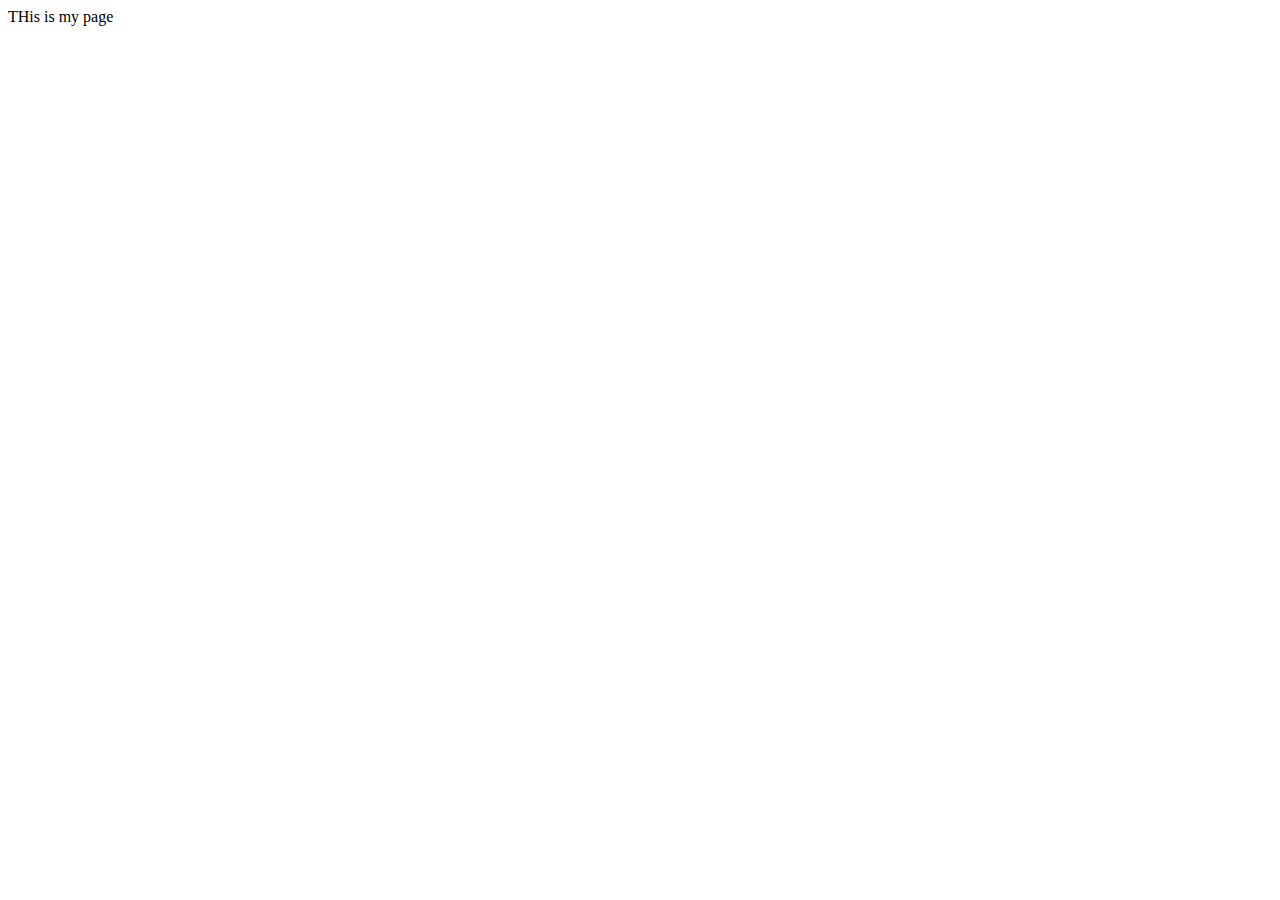
==== leshabakes/index.html @ 7896f3e4 "changes" ====
<!DOCTYPE html>
<html lang="en">
<head>
    <meta charset="UTF-8">
    <meta http-equiv="X-UA-Compatible" content="IE=edge">
    <meta name="viewport" content="width=device-width, initial-scale=1.0">
    <title>Document</title>
</head>
<body> THis is my page
    
</body>
</html>
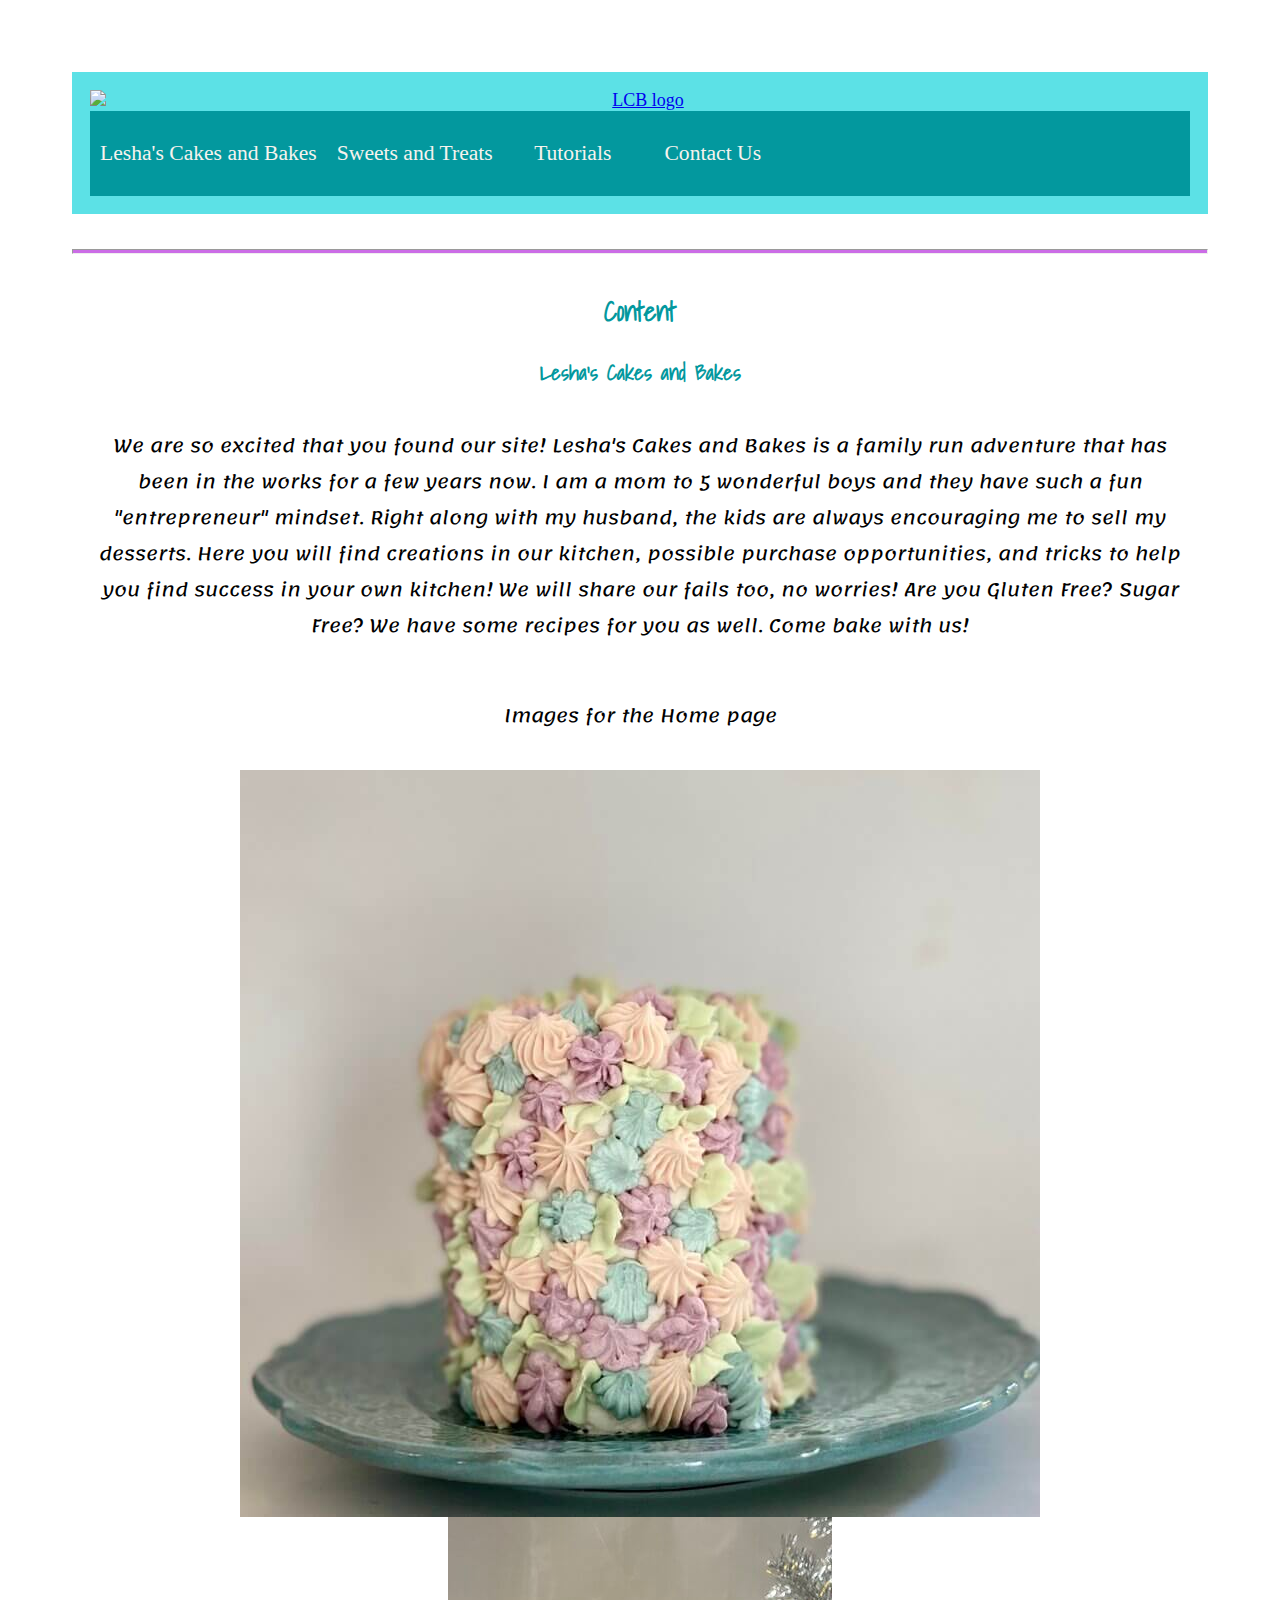
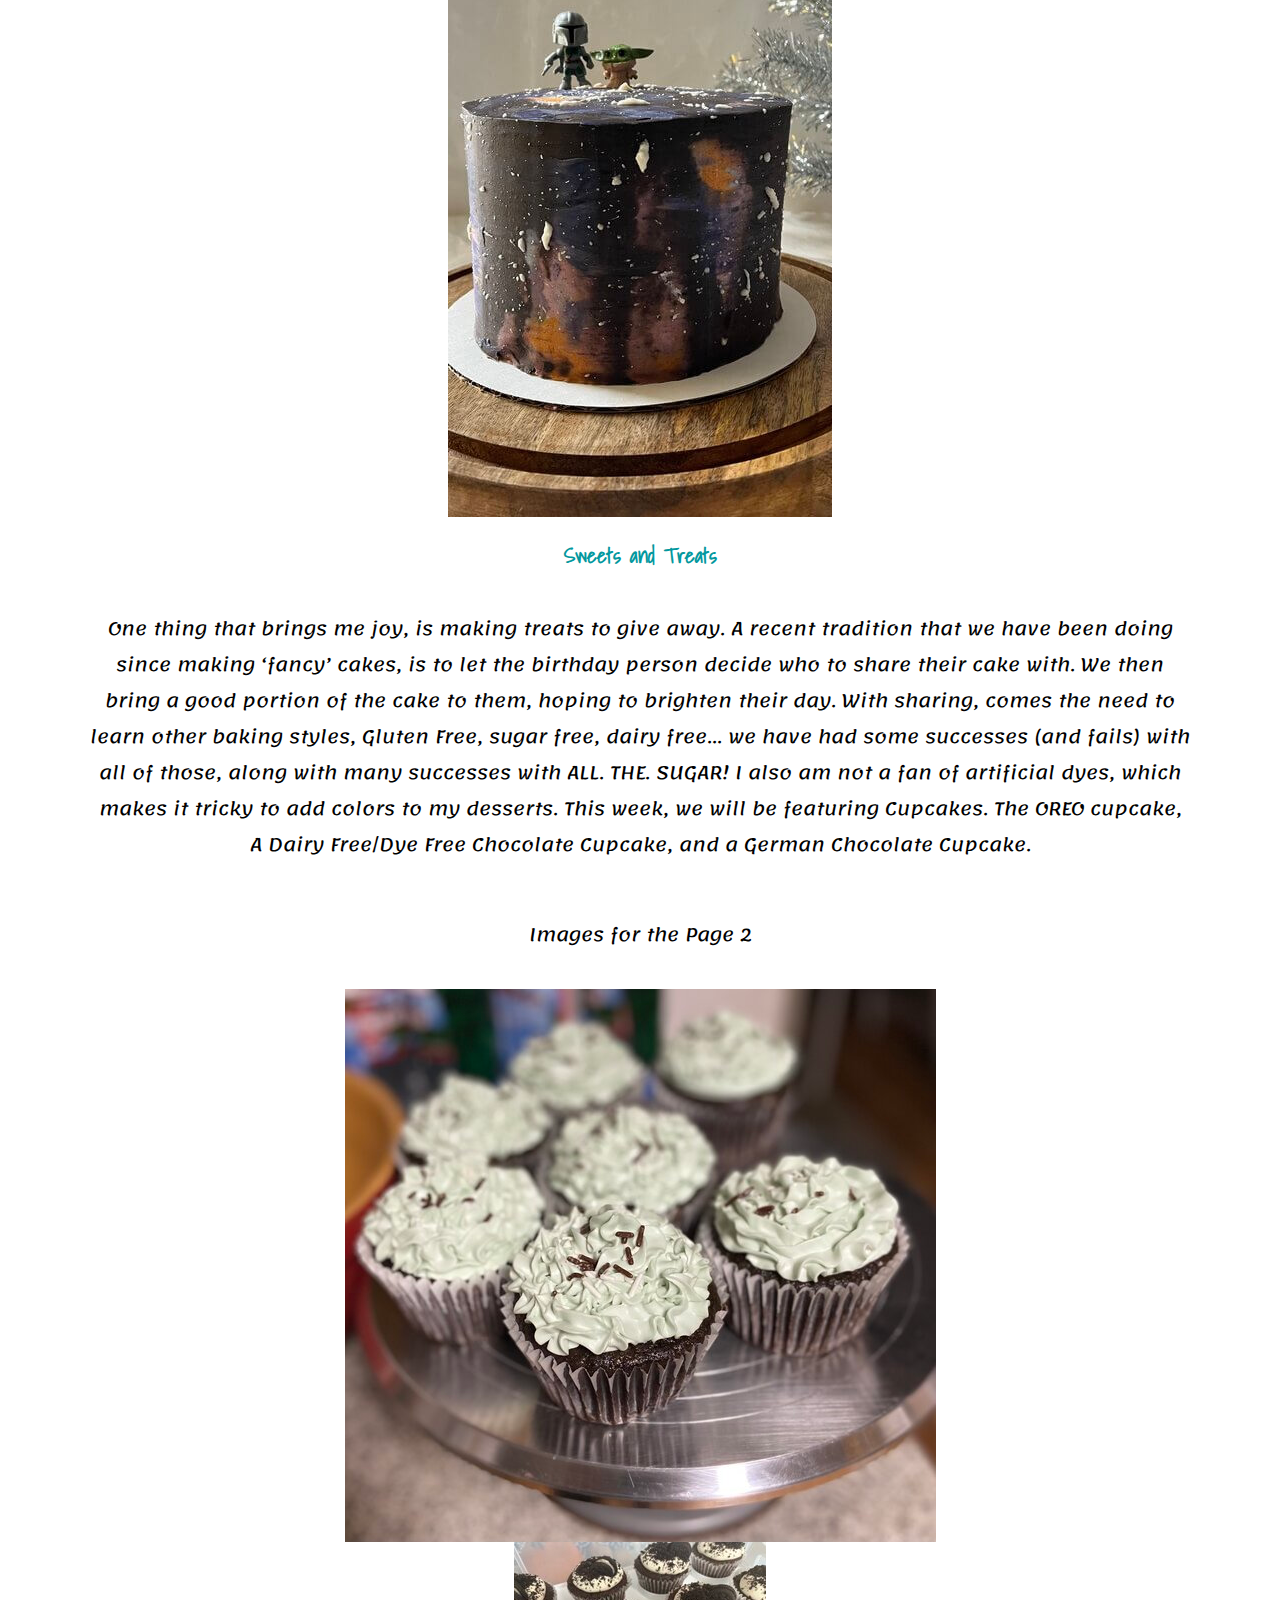
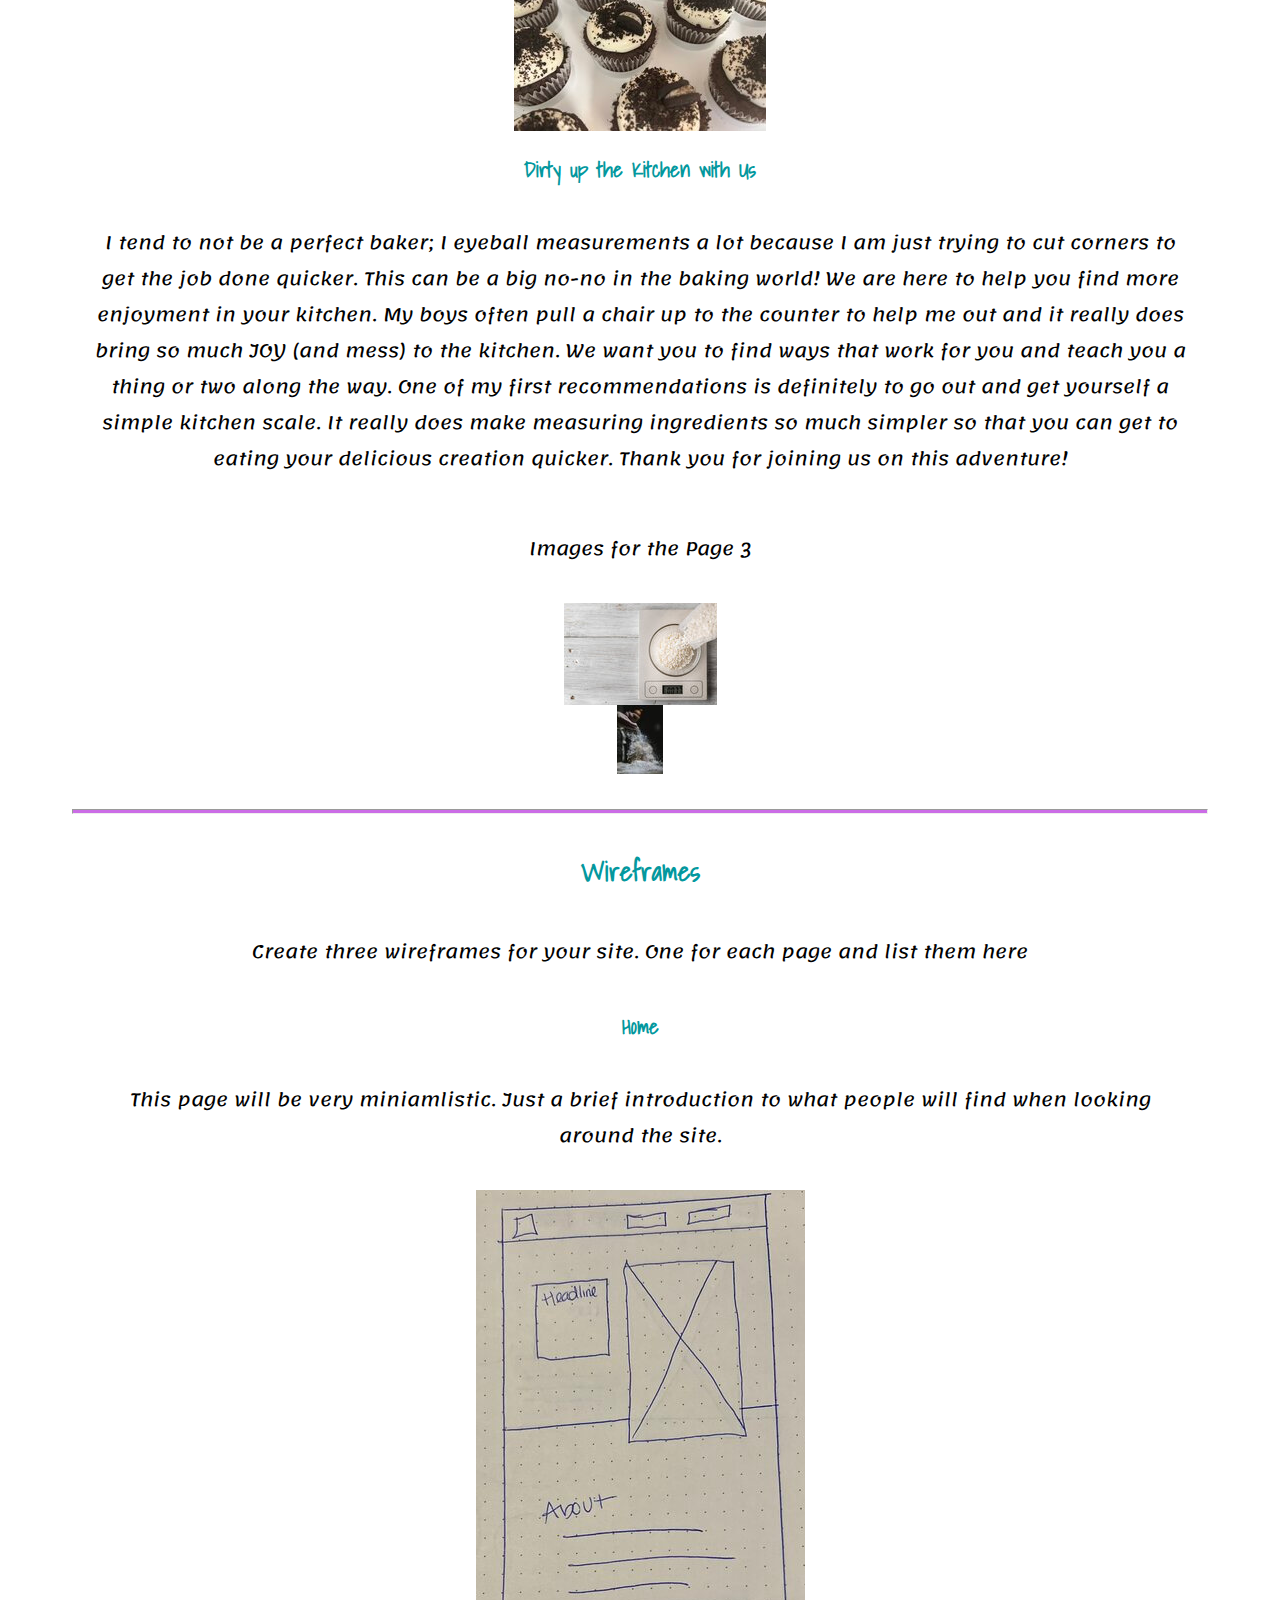
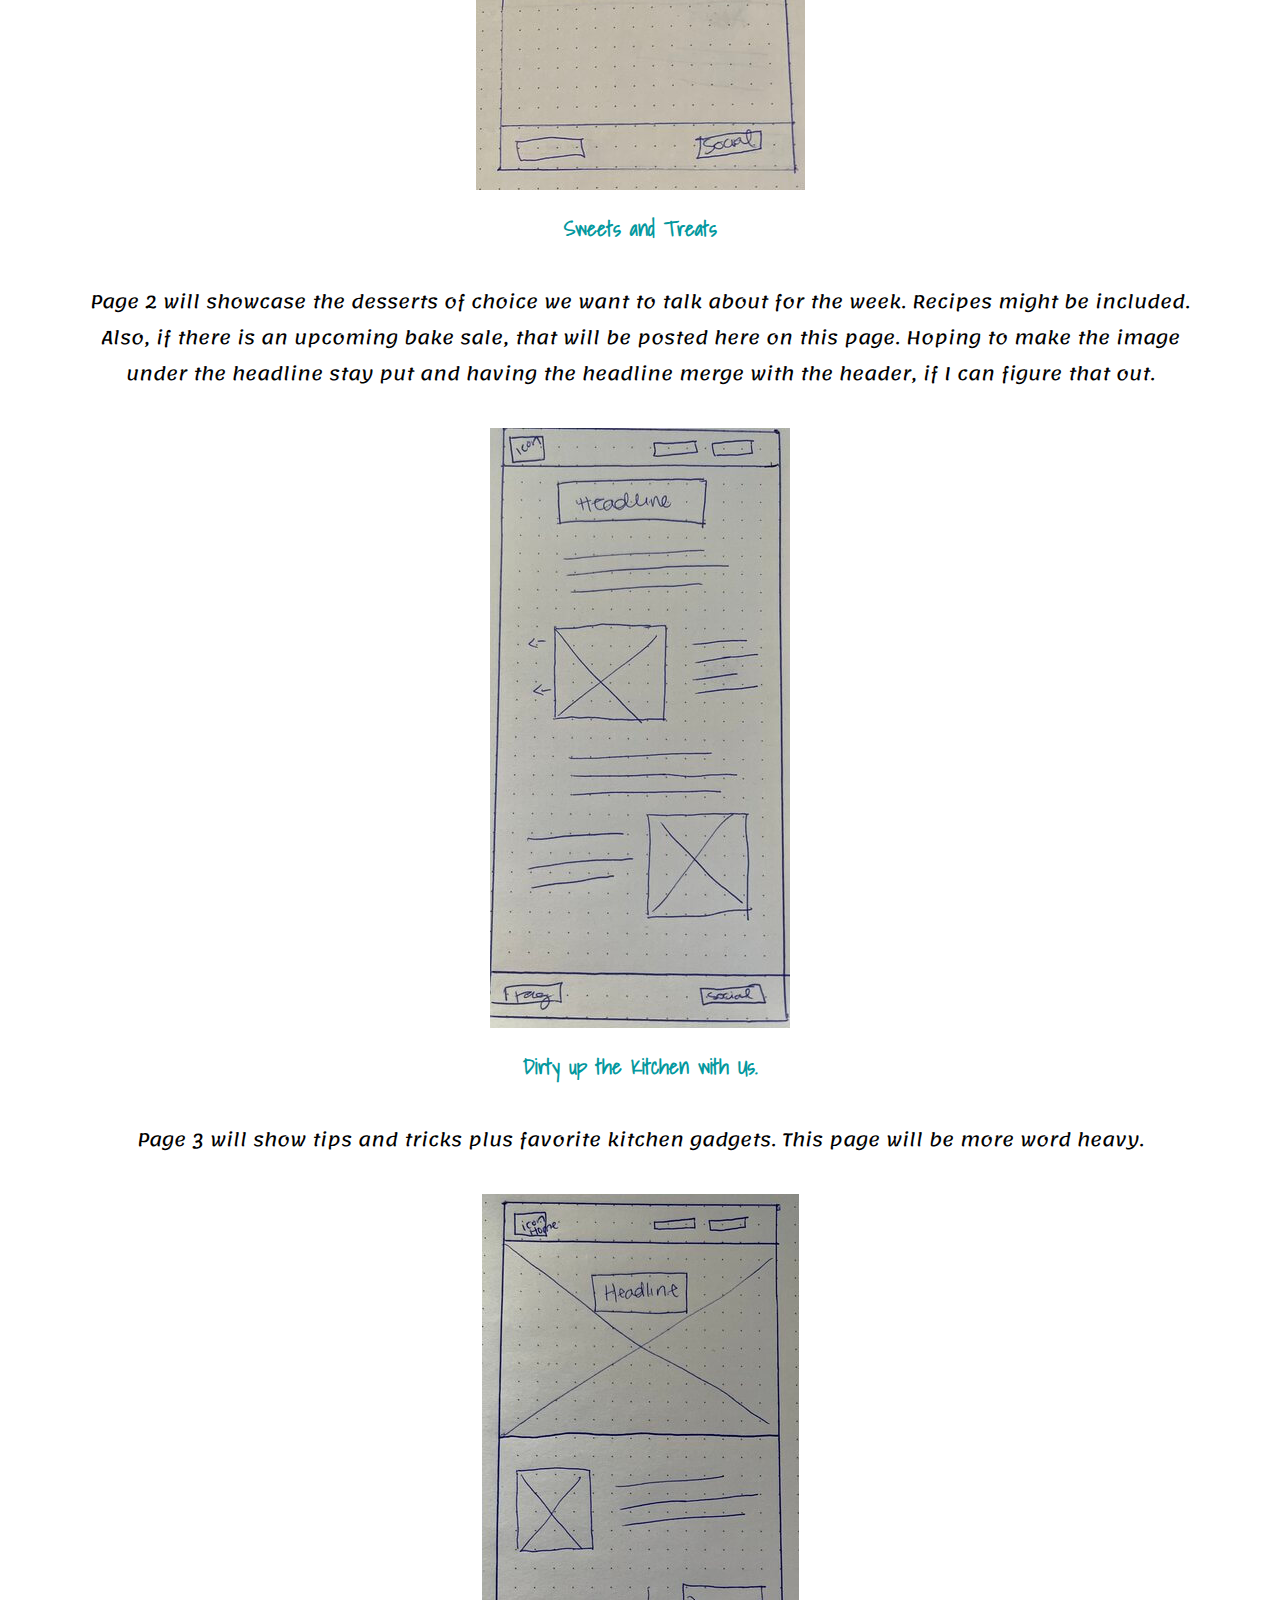
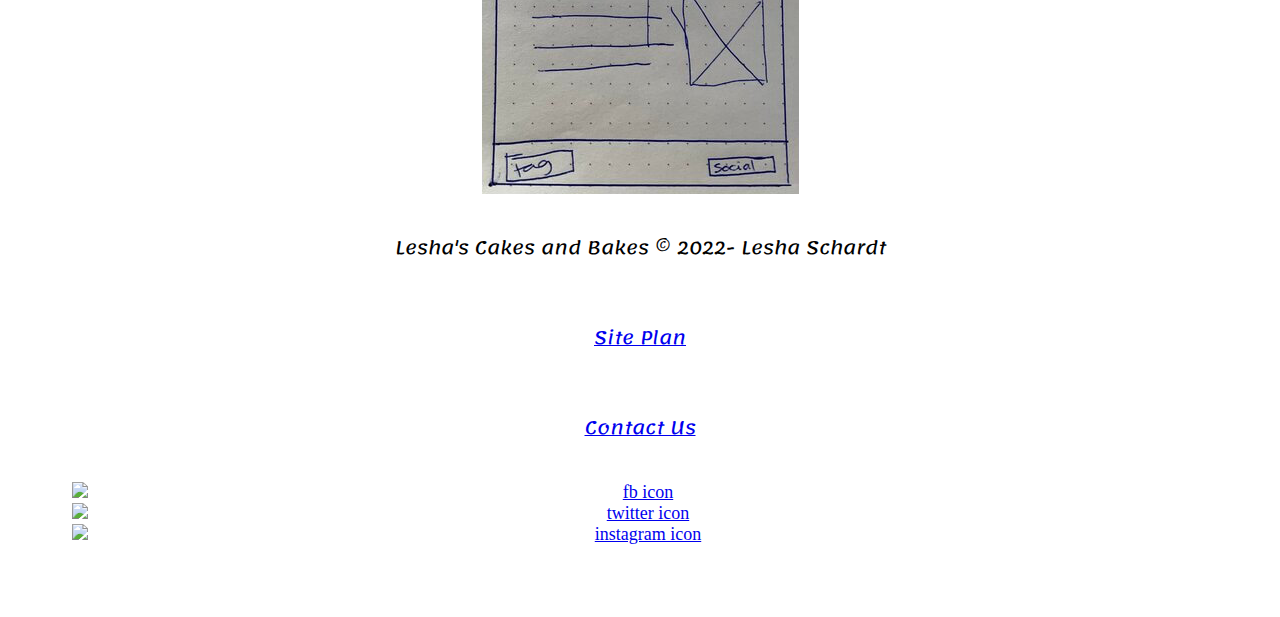
==== commit 577c644c: "main index page" ====
--- a/leshabakes/index.html
+++ b/leshabakes/index.html
@@ -1,12 +1,115 @@
 <!DOCTYPE html>
-<html lang="en">
+<html lang="en-us">
 <head>
     <meta charset="UTF-8">
+    <title>Lesha's Cakes and Bakes</title>
     <meta http-equiv="X-UA-Compatible" content="IE=edge">
     <meta name="viewport" content="width=device-width, initial-scale=1.0">
-    <title>Document</title>
+    <title> Lesha's Cakes and Bakes</title>
+    <!--<link rel = "stylesheet" href = "styles/style.css">-->
+    <link type="text/css" rel="stylesheet" href="styles/site-plan.css">
 </head>
-<body> THis is my page
-    
+
+<body>
+
+    <div id = "content">
+        <header>
+            <a id= "logo_link" href = "index.html">
+                <img class= "logo" src = "images/logo.png" alt= "LCB logo">
+            </a>
+            <nav>
+                <a href= "index.html"> Lesha's Cakes and Bakes</a>
+                <a href = "" > Sweets and Treats </a>
+                <a href = ""> Tutorials</a>
+                <a href = "contactus.html"> Contact Us </a>
+            </nav>
+        
+           
+        </header>
+    </div>
+    <main>
+
+      <!-- --------Content Section -------------- -->
+      <hr>
+      <h2>
+        Content
+      </h2>
+      <h3>Lesha's Cakes and Bakes</h3>
+      <p>
+        We are so excited that you found our site! Lesha's Cakes and Bakes is a family run adventure that has been in the works for a few years now. I am a mom to 5 wonderful boys and they have such a fun "entrepreneur" mindset. Right along with my husband, the kids are always encouraging me to sell my desserts. Here you will find creations in our kitchen, possible purchase opportunities, and tricks to help you find success in your own kitchen! We will share our fails too, no worries! Are you Gluten Free? Sugar Free? We have some recipes for you as well. Come bake with us!  
+      </p>
+      <p>Images for the Home page</p>
+        <img src="image/alergenfree.jpg" alt="image for homepage">
+        <img src="image/starwars.jpg" alt="image for homepage">
+
+      </ul>
+      <h3>Sweets and Treats</h3>
+      <p>
+        
+        One thing that brings me joy, is making treats to give away. A recent tradition that we have been doing since making ‘fancy’ cakes, is to let the birthday person decide who to share their cake with. We then bring a good portion of the cake to them, hoping to brighten their day. With sharing, comes the need to learn other baking styles, Gluten Free, sugar free, dairy free... we have had some successes (and fails) with all of those, along with many successes with ALL. THE. SUGAR! I also am not a fan of artificial dyes, which makes it tricky to add colors to my desserts. This week, we will be featuring Cupcakes. The OREO cupcake, A Dairy Free/Dye Free Chocolate Cupcake, and a German Chocolate Cupcake.
+
+      </p>
+      <p>Images for the Page 2</p>
+        <img src="image/dairyfree.jpg" alt="image for page">
+        <img src="image/oreo.jpg" alt="image for page">
+
+      </ul>
+      <h3>Dirty up the Kitchen with Us</h3>
+      <p>
+        I tend to not be a perfect baker; I eyeball measurements a lot because I am just trying to cut corners to get the job done quicker. This can be a big no-no in the baking world! We are here to help you find more enjoyment in your kitchen. My boys often pull a chair up to the counter to help me out and it really does bring so much JOY (and mess) to the kitchen. We want you to find ways that work for you and teach you a thing or two along the way. One of my first recommendations is definitely to go out and get yourself a simple kitchen scale. It really does make measuring ingredients so much simpler so that you can get to eating your delicious creation quicker. Thank you for joining us on this adventure!
+
+      </p>
+      <p>Images for the Page 3</p>
+        <img src="image/kitchenscale.jpg" alt="image for page3">
+        <img src="image/messykitchen.jpg" alt="image for page3">
+
+      </ul>
+      <hr>
+      <h2>
+        Wireframes
+      </h2>
+      <p>
+        Create three wireframes for your site. One for each page and list them here</p>
+
+      <h3>Home</h3>
+      <p>         
+        This page will be very miniamlistic. Just a brief introduction to what people will find when looking around the site. 
+      </p>
+      <img src="image/homewireframe.jpg" alt="home page wireframe">
+
+      <h3>Sweets and Treats</h3>
+      <p>         
+        Page 2 will showcase the desserts of choice we want to talk about for the week. Recipes might be included. Also, if there is an upcoming bake sale, that will be posted here on this page. Hoping to make the image under the headline stay put and having the headline merge with the header, if I can figure that out.
+      </p>
+      <img src="image/featureswireframe.jpg" alt="page 2 wireframe">
+
+      <h3>Dirty up the Kitchen with Us.</h3>
+      <p>         
+        Page 3 will show tips and tricks plus favorite kitchen gadgets. This page will be more word heavy. 
+      </p>
+      <img src="image/tutorialwireframe.jpg" alt="page 3 wireframe">
+    </main>
+  </body>
+
+  <footer>
+    <p> Lesha's Cakes and Bakes &copy; 2022- Lesha Schardt</p>
+    <p><a href= "site-plan.html"> Site Plan</a></p>
+    <p><a href= "contactus.html">Contact Us</a></p>
+    <div class = "social">
+        <a href = "https://facebook.com" target = "_blank">
+            <img src = "images/facebook.png" alt = "fb icon">                
+        </a>
+        <a href = "https://twitter.com" target = "_blank">
+            <img src = "images/twitter.png" alt="twitter icon">
+        </a>
+        <a href = "https://instagram.com" target = "_blank">
+            <img src= "images/instagram.png" alt = "instagram icon">
+        </a>
+    </div>
+</footer>
+</div>
 </body>
+
+</html>
+
 </html>--- a/leshabakes/styles/site-plan.css
+++ b/leshabakes/styles/site-plan.css
@@ -0,0 +1,177 @@
+/* if you are using any Google fonts change the font names below to your fonts. 
+Any spaces in your font name should be replaced with a +. 
+Fonts are separated by a | */
+@import url('https://fonts.googleapis.com/css?family=IM+Fell+French+Canon+SC|Lato');
+@import url('https://fonts.googleapis.com/css2?family=Lemonada:wght@300&family=Passions+Conflict&family=Shadows+Into+Light&display=swap');
+
+
+:root {
+  /* change the values below to your colors from your palette */
+  --primary-color: #5CE1E6   ;
+  --secondary-color: #03989E ;
+  --accent1-color: #CB6CE6;
+  --accent2-color: #F6F3EE;
+
+  /* change the values below to your chosen font(s) */
+  --heading-font:  Shadows Into Light, sans-serif;
+  --paragraph-font: "Lemonada", Helvetica, sans-serif;
+
+  /* these colors below should be chosen from among your palette colors above */
+  --headline-color-on-white: #03989E;  /* headlines on a white background */ 
+  --headline-color-on-color: rgba(96, 93, 93, 0.662); /* headlines on a colored background */ 
+  --paragraph-color-on-white: #cb6ce6; /* paragraph text on a white background */ 
+  --paragraph-color-on-color: white; /* paragraph text on a colored background */ 
+  --paragraph-background-color: #5ce1e6  ;
+  --nav-link-color: #F6F3EE;
+  --nav-background-color: #03989E;
+  --nav-hover-link-color: #03989E;
+  --nav-hover-background-color: #F6F3EE;
+}
+
+
+/*  Look around below...but DON'T CHANGE ANYTHING! */
+
+body {
+  max-width: 1200px;
+  margin: 0 auto;
+  padding: 4em;
+  font-size: 18px;
+  text-align: center;
+}
+img {
+  display: block;
+  margin: 0 auto;
+}
+h1, h2, h3, h4, h5, h6 {
+  font-family: var(--heading-font);
+  color: var(--headline-color-on-white);
+}
+h2 {
+  text-align: center;
+}
+hr {
+  height: 3px;
+  margin: 35px 0;
+  background: var(--accent1-color);
+}
+header {
+  padding: 1em;
+  text-align: center;
+  color: var(--paragraph-color-on-color);
+  background-color: var(--paragraph-background-color);
+}
+header > h1, header > h2 {
+  color: var(--headline-color-on-color);
+}
+
+p {
+  font-family: var(--paragraph-font);
+  color: var(--paragraph-color);
+  padding: 1em;
+}
+.colors {
+  width: 100%;
+  min-width: 350px;
+  margin: 30px auto;
+  text-align: center;
+}
+.colors th {
+  background-color: #999;
+}
+.colors td{
+  width: 25%;
+  height: 3em;
+}
+
+.primary {
+  background-color: var(--primary-color);
+}
+.secondary {
+  background-color: var(--secondary-color);
+}
+.accent1 {
+  background-color: var(--accent1-color);
+}
+.accent2{
+  background-color: var(--accent2-color);
+}
+
+p.colored {
+  background-color: var(--paragraph-background-color);
+  color: var(--paragraph-color-on-color);
+}
+
+nav {
+  background-color: var(--nav-background-color);
+  line-height: 3em;
+  text-align: center;
+  font-size: 1.2em;
+}
+nav  {
+  list-style-type: none;
+  display: flex;
+
+}
+nav a {
+  padding:1em;
+  min-width: 120px;
+  text-decoration: none;
+  padding: 10px;
+
+}
+nav a:link, nav a:visited {
+  color: var(--nav-link-color);
+}
+nav a:hover {
+  color: var(--nav-hover-link-color);
+  background-color: var(--nav-hover-background-color);
+}
+
+.sitemap {
+  display: grid;
+  justify-content: center;
+
+  grid-template-columns: repeat(6, 15%);
+  grid-template-rows: 3em 1.5em 1.5em 3em;
+  grid-template-areas: ". . home home . ."
+    ". . . top . ."
+    ". left left right right ."
+    "page2 page2 . . page3 page3";
+}
+.sitemap > div {
+
+  text-align: center;
+
+}
+.sm-home {
+  grid-area: home;
+  background-color: #ccc;
+  line-height: 3em;
+}
+.sm-page2 {
+  grid-area: page2;
+  background-color: #ccc;
+  line-height: 3em;
+}
+.sm-page3 {
+  grid-area: page3;
+  background-color: #ccc;
+  line-height: 3em;
+}
+
+.top {
+  grid-area: top;
+  border-left: 1px solid;
+}
+
+.left {
+  grid-area: left;
+  border-top: 1px solid;
+  border-left: 1px solid;
+}
+
+.right {
+  grid-area: right;
+  border-top: 1px solid;
+  border-right: 1px solid;
+}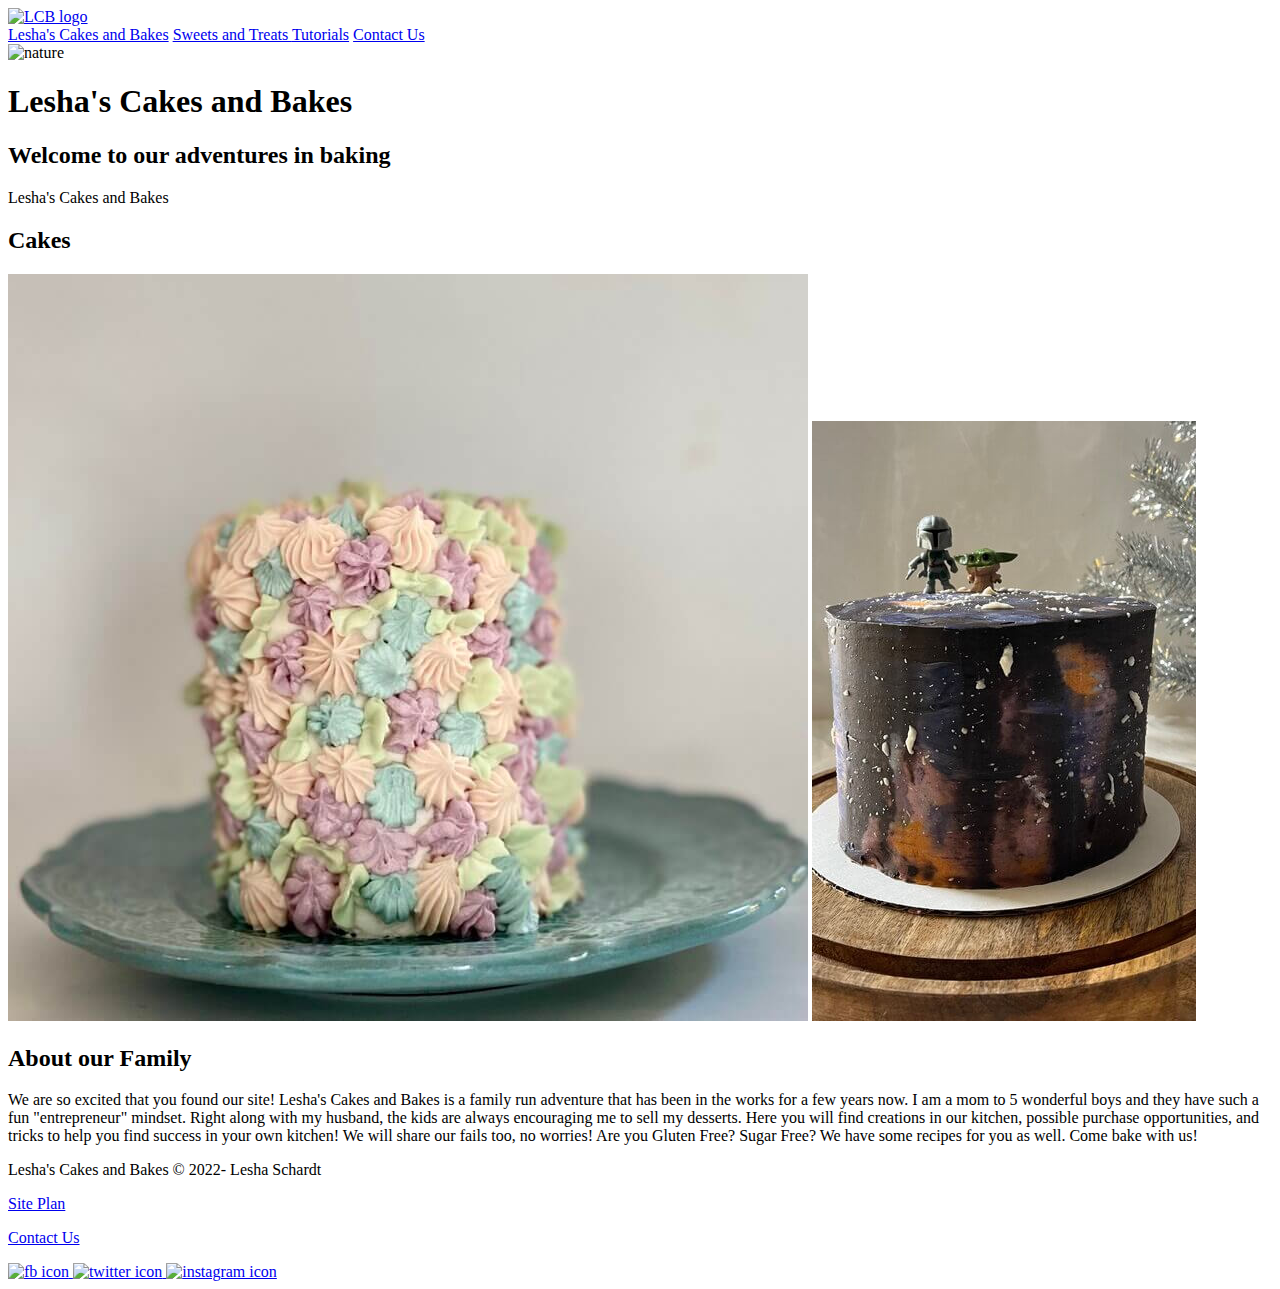
==== commit 75be09aa: "personal page" ====
--- a/leshabakes/index.html
+++ b/leshabakes/index.html
@@ -5,9 +5,8 @@
     <title>Lesha's Cakes and Bakes</title>
     <meta http-equiv="X-UA-Compatible" content="IE=edge">
     <meta name="viewport" content="width=device-width, initial-scale=1.0">
-    <title> Lesha's Cakes and Bakes</title>
-    <!--<link rel = "stylesheet" href = "styles/style.css">-->
-    <link type="text/css" rel="stylesheet" href="styles/site-plan.css">
+    <link rel = "stylesheet" href = "styles/style.css">
+    
 </head>
 
 <body>
@@ -15,81 +14,48 @@
     <div id = "content">
         <header>
             <a id= "logo_link" href = "index.html">
-                <img class= "logo" src = "images/logo.png" alt= "LCB logo">
+                <img class= "logo" src = "image/logo.png" alt= "LCB logo">
             </a>
             <nav>
                 <a href= "index.html"> Lesha's Cakes and Bakes</a>
-                <a href = "" > Sweets and Treats </a>
-                <a href = ""> Tutorials</a>
+                <a href = "sweets-page.html" > Sweets and Treats </a>
+                <a href = "tutorial-page.html"> Tutorials</a>
                 <a href = "contactus.html"> Contact Us </a>
             </nav>
-        
-           
         </header>
+        <div id = "back">
+          <div id = "back-box">
+            <img Id = "back-img" src = "https://placeimg.com/640/480/nature" alt = "nature">
+          </div>
+          <section id = "back-msg">
+            <h1 class = "home-title">Lesha's Cakes and Bakes</h1>
+            <h2> Welcome to our adventures in baking </h2>
+          </section>
+
+            
+        </div>
+      
+        <main class = "home-grid">
+          <aside id = "intro" >Lesha's Cakes and Bakes</aside>
+          
+          <section class = "cake-card">
+            <h2>Cakes</h2>
+            <img class =" alergenfree-img" src = "image/alergenfree.jpg" alt="cake">
+            <img class = "star-wars-img" src="image/starwars.jpg" alt= "cakes">
+
+          </section>
+          <article class= "about-me">
+            <h2>About our Family</h2>
+            <p>We are so excited that you found our site! Lesha's Cakes and Bakes is a family run adventure that has been in the works for a few years now. I am a mom to 5 wonderful boys and they have such a fun "entrepreneur" mindset. Right along with my husband, the kids are always encouraging me to sell my desserts. Here you will find creations in our kitchen, possible purchase opportunities, and tricks to help you find success in your own kitchen! We will share our fails too, no worries! Are you Gluten Free? Sugar Free? We have some recipes for you as well. Come bake with us!  
+            </p>
+          
+
+          </article>
+          
+          
+          
+        </main>
     </div>
-    <main>
-
-      <!-- --------Content Section -------------- -->
-      <hr>
-      <h2>
-        Content
-      </h2>
-      <h3>Lesha's Cakes and Bakes</h3>
-      <p>
-        We are so excited that you found our site! Lesha's Cakes and Bakes is a family run adventure that has been in the works for a few years now. I am a mom to 5 wonderful boys and they have such a fun "entrepreneur" mindset. Right along with my husband, the kids are always encouraging me to sell my desserts. Here you will find creations in our kitchen, possible purchase opportunities, and tricks to help you find success in your own kitchen! We will share our fails too, no worries! Are you Gluten Free? Sugar Free? We have some recipes for you as well. Come bake with us!  
-      </p>
-      <p>Images for the Home page</p>
-        <img src="image/alergenfree.jpg" alt="image for homepage">
-        <img src="image/starwars.jpg" alt="image for homepage">
-
-      </ul>
-      <h3>Sweets and Treats</h3>
-      <p>
-        
-        One thing that brings me joy, is making treats to give away. A recent tradition that we have been doing since making ‘fancy’ cakes, is to let the birthday person decide who to share their cake with. We then bring a good portion of the cake to them, hoping to brighten their day. With sharing, comes the need to learn other baking styles, Gluten Free, sugar free, dairy free... we have had some successes (and fails) with all of those, along with many successes with ALL. THE. SUGAR! I also am not a fan of artificial dyes, which makes it tricky to add colors to my desserts. This week, we will be featuring Cupcakes. The OREO cupcake, A Dairy Free/Dye Free Chocolate Cupcake, and a German Chocolate Cupcake.
-
-      </p>
-      <p>Images for the Page 2</p>
-        <img src="image/dairyfree.jpg" alt="image for page">
-        <img src="image/oreo.jpg" alt="image for page">
-
-      </ul>
-      <h3>Dirty up the Kitchen with Us</h3>
-      <p>
-        I tend to not be a perfect baker; I eyeball measurements a lot because I am just trying to cut corners to get the job done quicker. This can be a big no-no in the baking world! We are here to help you find more enjoyment in your kitchen. My boys often pull a chair up to the counter to help me out and it really does bring so much JOY (and mess) to the kitchen. We want you to find ways that work for you and teach you a thing or two along the way. One of my first recommendations is definitely to go out and get yourself a simple kitchen scale. It really does make measuring ingredients so much simpler so that you can get to eating your delicious creation quicker. Thank you for joining us on this adventure!
-
-      </p>
-      <p>Images for the Page 3</p>
-        <img src="image/kitchenscale.jpg" alt="image for page3">
-        <img src="image/messykitchen.jpg" alt="image for page3">
-
-      </ul>
-      <hr>
-      <h2>
-        Wireframes
-      </h2>
-      <p>
-        Create three wireframes for your site. One for each page and list them here</p>
-
-      <h3>Home</h3>
-      <p>         
-        This page will be very miniamlistic. Just a brief introduction to what people will find when looking around the site. 
-      </p>
-      <img src="image/homewireframe.jpg" alt="home page wireframe">
-
-      <h3>Sweets and Treats</h3>
-      <p>         
-        Page 2 will showcase the desserts of choice we want to talk about for the week. Recipes might be included. Also, if there is an upcoming bake sale, that will be posted here on this page. Hoping to make the image under the headline stay put and having the headline merge with the header, if I can figure that out.
-      </p>
-      <img src="image/featureswireframe.jpg" alt="page 2 wireframe">
-
-      <h3>Dirty up the Kitchen with Us.</h3>
-      <p>         
-        Page 3 will show tips and tricks plus favorite kitchen gadgets. This page will be more word heavy. 
-      </p>
-      <img src="image/tutorialwireframe.jpg" alt="page 3 wireframe">
-    </main>
-  </body>
 
   <footer>
     <p> Lesha's Cakes and Bakes &copy; 2022- Lesha Schardt</p>
@@ -97,7 +63,7 @@
     <p><a href= "contactus.html">Contact Us</a></p>
     <div class = "social">
         <a href = "https://facebook.com" target = "_blank">
-            <img src = "images/facebook.png" alt = "fb icon">                
+          <img src = "images/facebook.png" alt = "fb icon">                
         </a>
         <a href = "https://twitter.com" target = "_blank">
             <img src = "images/twitter.png" alt="twitter icon">
@@ -106,10 +72,9 @@
             <img src= "images/instagram.png" alt = "instagram icon">
         </a>
     </div>
-</footer>
-</div>
+  </footer>
+    
+
 </body>
-
 </html>
 
-</html>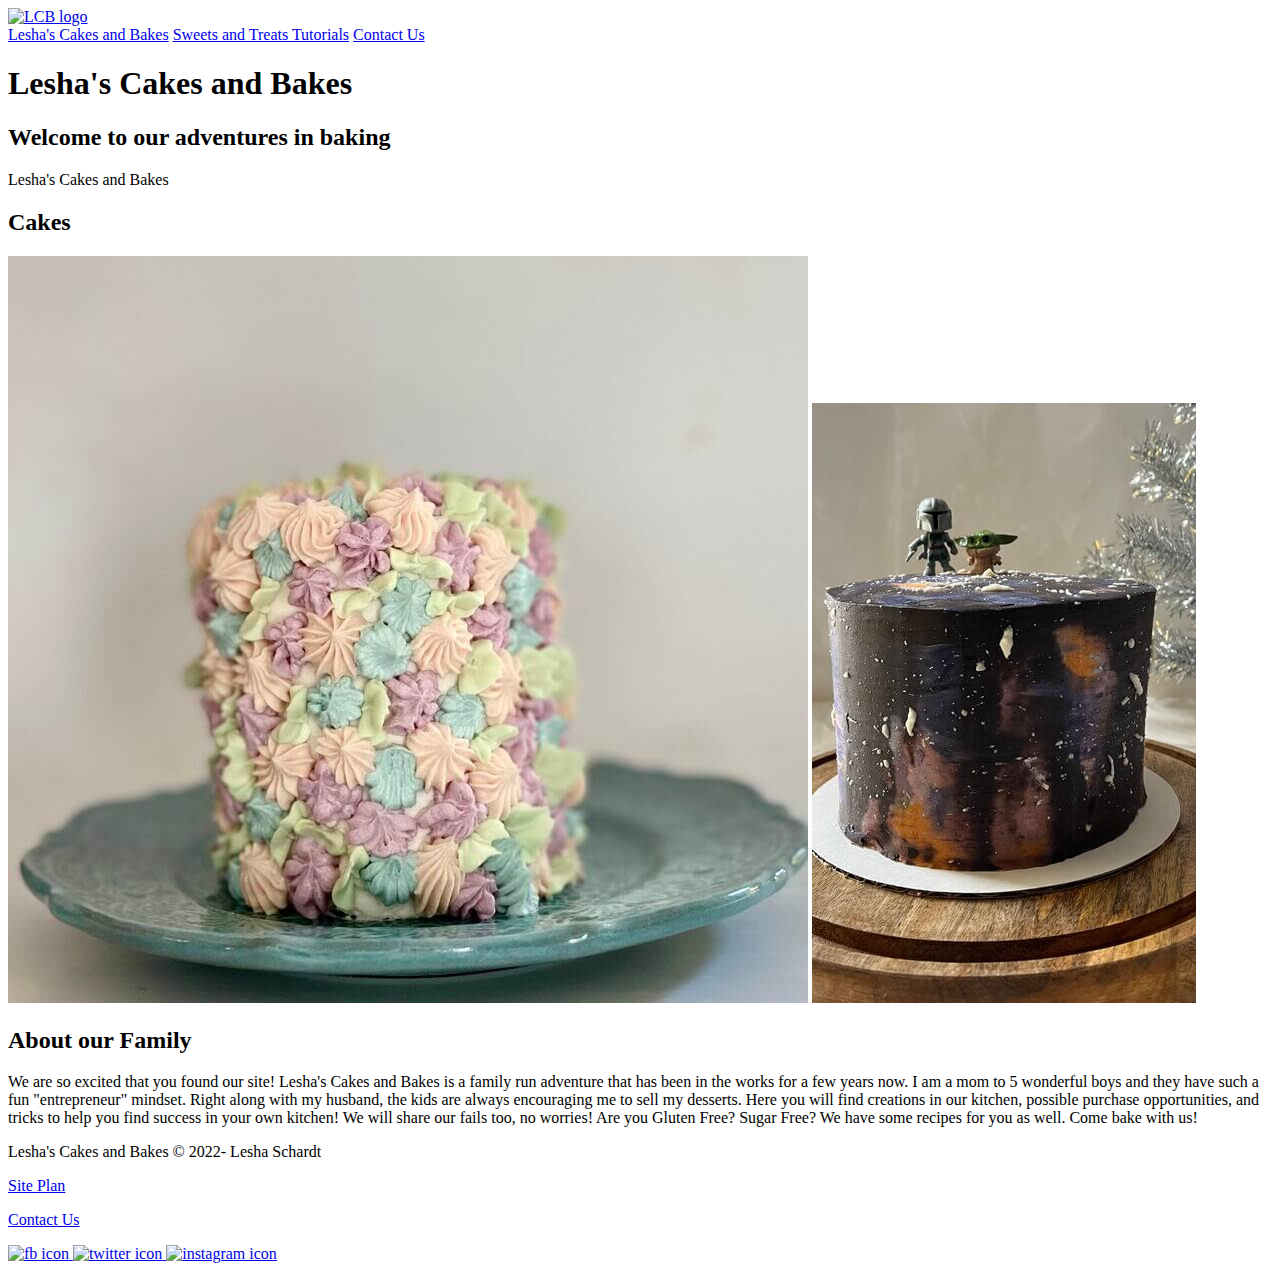
==== commit 68b46465: "took away nature image" ====
--- a/leshabakes/index.html
+++ b/leshabakes/index.html
@@ -25,7 +25,7 @@
         </header>
         <div id = "back">
           <div id = "back-box">
-            <img Id = "back-img" src = "https://placeimg.com/640/480/nature" alt = "nature">
+            
           </div>
           <section id = "back-msg">
             <h1 class = "home-title">Lesha's Cakes and Bakes</h1>
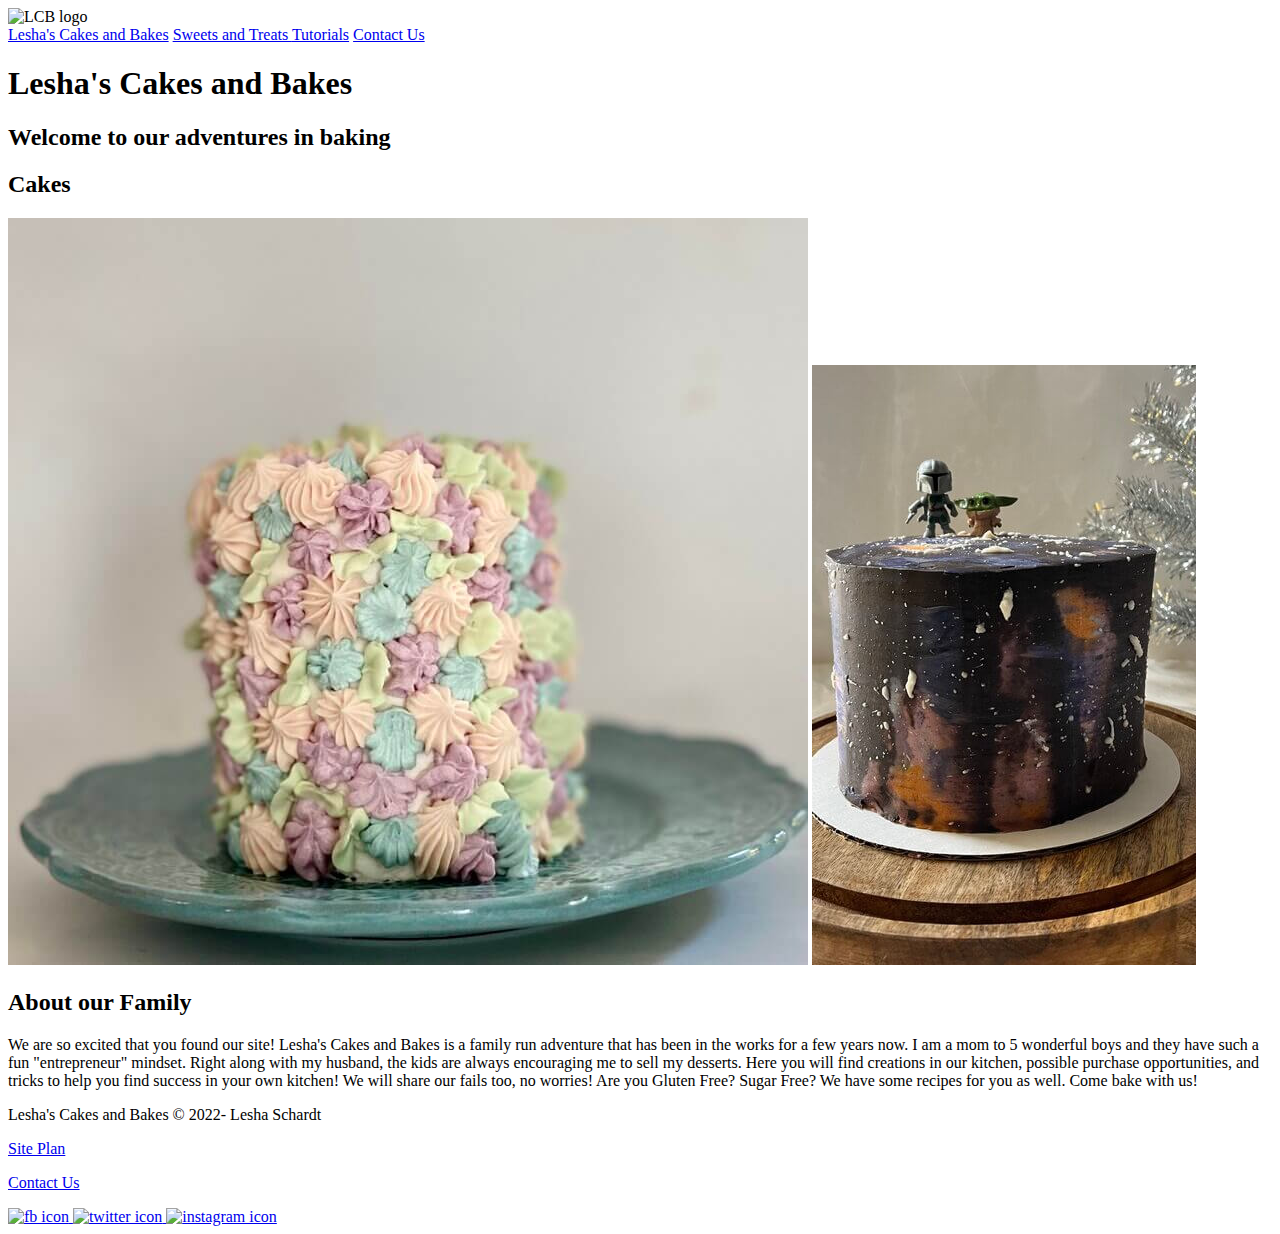
==== commit 9c4ab7f8: "formating" ====
--- a/leshabakes/index.html
+++ b/leshabakes/index.html
@@ -2,20 +2,20 @@
 <html lang="en-us">
 <head>
     <meta charset="UTF-8">
-    <title>Lesha's Cakes and Bakes</title>
     <meta http-equiv="X-UA-Compatible" content="IE=edge">
     <meta name="viewport" content="width=device-width, initial-scale=1.0">
-    <link rel = "stylesheet" href = "styles/style.css">
-    
+    <title>Lesha's Cakes and Bakes | Home </title>
+    <link type= "text/css" rel = "stylesheet" href = "styles/style.css">
+
 </head>
 
 <body>
 
-    <div id = "content">
+    <!--<div id = "content">-->
         <header>
-            <a id= "logo_link" href = "index.html">
-                <img class= "logo" src = "image/logo.png" alt= "LCB logo">
-            </a>
+            <!--<a id= "logo_link" href = "index.html">-->
+              <img class= "logo" src = "image/logo.png" alt= "LCB logo">
+            <!--</a>-->
             <nav>
                 <a href= "index.html"> Lesha's Cakes and Bakes</a>
                 <a href = "sweets-page.html" > Sweets and Treats </a>
@@ -23,39 +23,41 @@
                 <a href = "contactus.html"> Contact Us </a>
             </nav>
         </header>
-        <div id = "back">
-          <div id = "back-box">
+
+          <main id = "home-grid" class = "homegrid">
+            <div id = "back">
+              <div id = "back-box">
+                
+              </div>
+              <section id = "back-msg">
+                <h1 class = "home-title">Lesha's Cakes and Bakes</h1>
+                <h2> Welcome to our adventures in baking </h2>
+              </section>
+
+                
+            </div>
+      
+     
+            <aside id = "intro" ></aside>
             
-          </div>
-          <section id = "back-msg">
-            <h1 class = "home-title">Lesha's Cakes and Bakes</h1>
-            <h2> Welcome to our adventures in baking </h2>
-          </section>
+            <section class = "cake-card">
+              <h2>Cakes</h2>
+              <img class =" alergenfree-img" src = "image/alergenfree.jpg" alt="cake">
+              <img class = "star-wars-img" src="image/starwars.jpg" alt= "cakes">
 
+            </section>
+            <article class= "about-me">
+              <h2>About our Family</h2>
+              <p>We are so excited that you found our site! Lesha's Cakes and Bakes is a family run adventure that has been in the works for a few years now. I am a mom to 5 wonderful boys and they have such a fun "entrepreneur" mindset. Right along with my husband, the kids are always encouraging me to sell my desserts. Here you will find creations in our kitchen, possible purchase opportunities, and tricks to help you find success in your own kitchen! We will share our fails too, no worries! Are you Gluten Free? Sugar Free? We have some recipes for you as well. Come bake with us!  
+              </p>
             
-        </div>
-      
-        <main class = "home-grid">
-          <aside id = "intro" >Lesha's Cakes and Bakes</aside>
-          
-          <section class = "cake-card">
-            <h2>Cakes</h2>
-            <img class =" alergenfree-img" src = "image/alergenfree.jpg" alt="cake">
-            <img class = "star-wars-img" src="image/starwars.jpg" alt= "cakes">
 
-          </section>
-          <article class= "about-me">
-            <h2>About our Family</h2>
-            <p>We are so excited that you found our site! Lesha's Cakes and Bakes is a family run adventure that has been in the works for a few years now. I am a mom to 5 wonderful boys and they have such a fun "entrepreneur" mindset. Right along with my husband, the kids are always encouraging me to sell my desserts. Here you will find creations in our kitchen, possible purchase opportunities, and tricks to help you find success in your own kitchen! We will share our fails too, no worries! Are you Gluten Free? Sugar Free? We have some recipes for you as well. Come bake with us!  
-            </p>
-          
-
-          </article>
+            </article>
+            
           
           
-          
-        </main>
-    </div>
+          </main>
+   
 
   <footer>
     <p> Lesha's Cakes and Bakes &copy; 2022- Lesha Schardt</p>
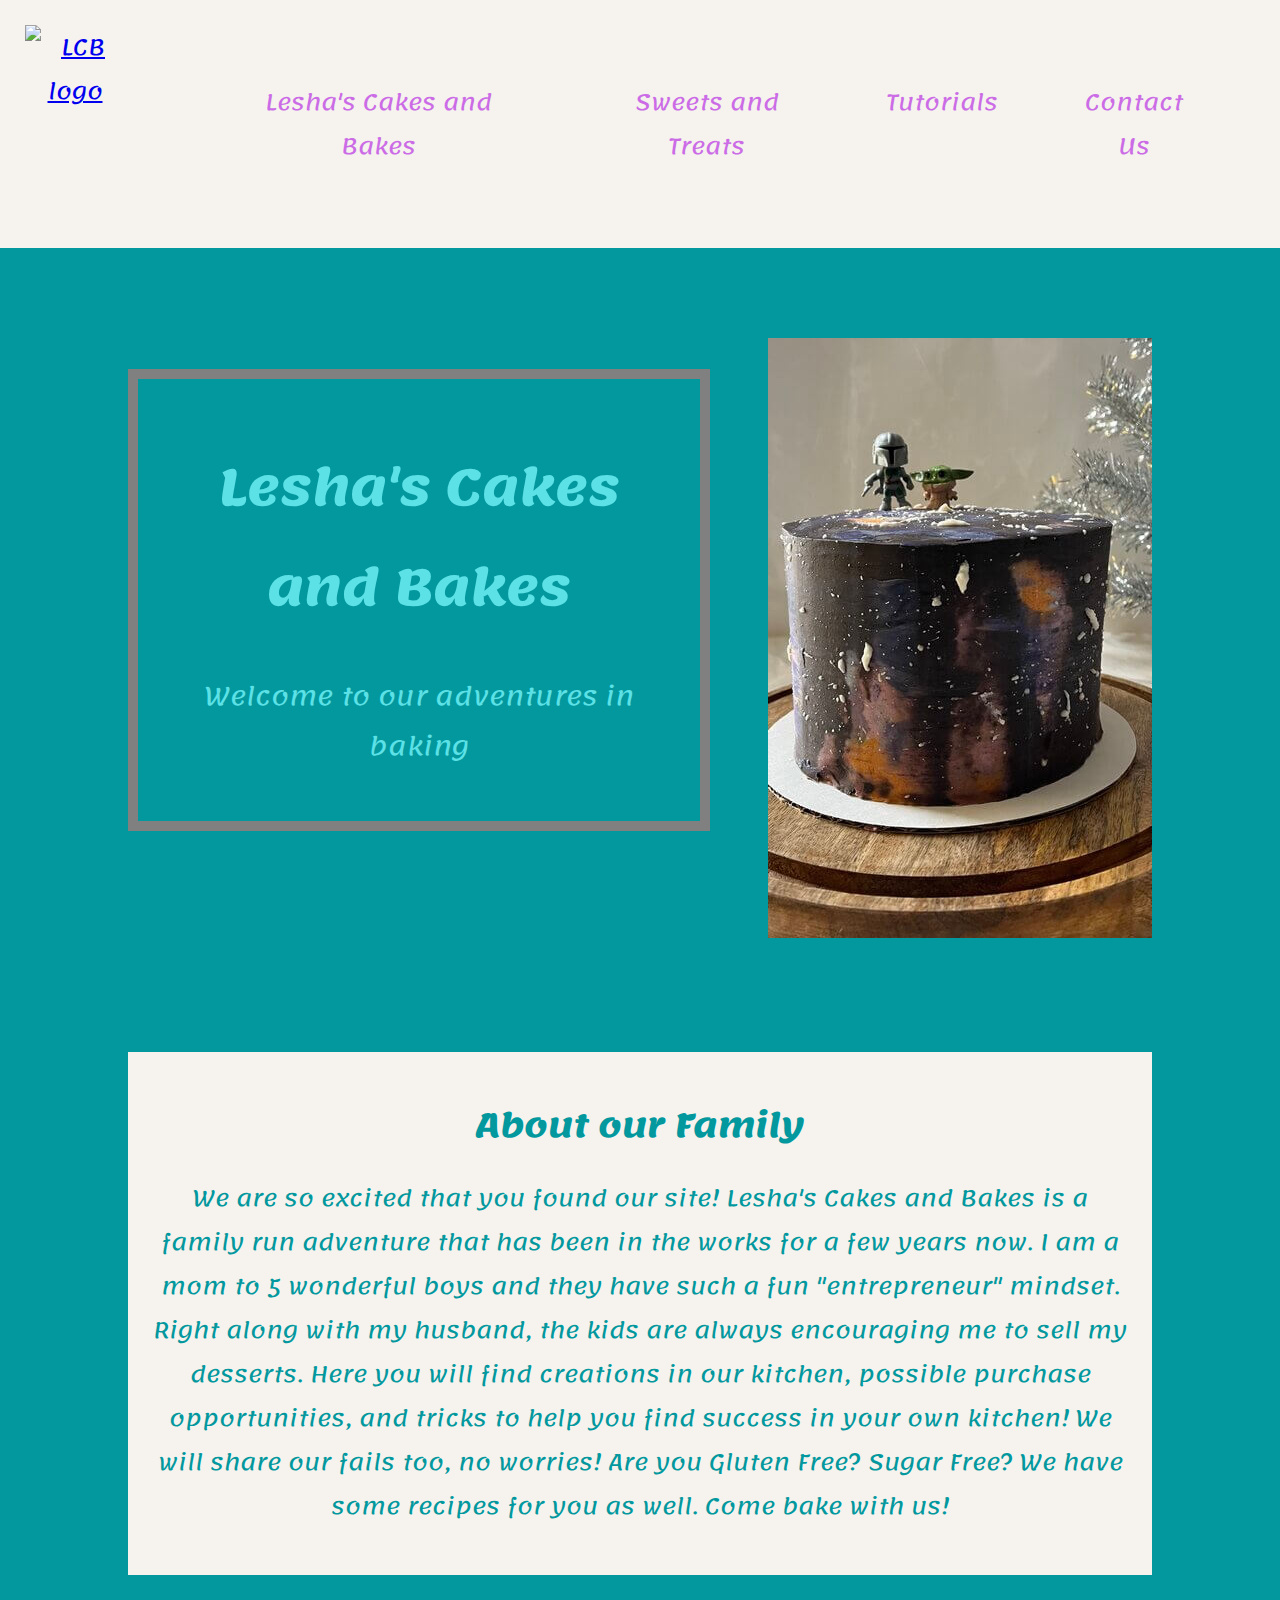
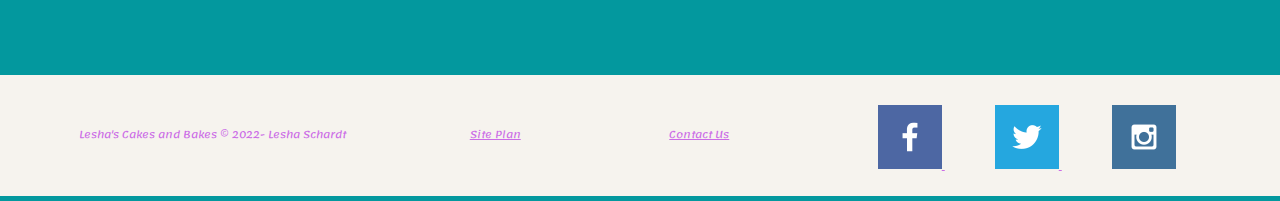
==== commit 25b5d798: "updated lesha html/css" ====
--- a/leshabakes/index.html
+++ b/leshabakes/index.html
@@ -1,5 +1,5 @@
 <!DOCTYPE html>
-<html lang="en-us">
+<html lang= "en">
 <head>
     <meta charset="UTF-8">
     <meta http-equiv="X-UA-Compatible" content="IE=edge">
@@ -11,11 +11,11 @@
 
 <body>
 
-    <!--<div id = "content">-->
+    <div id = "content">
         <header>
-            <!--<a id= "logo_link" href = "index.html">-->
+            <a id= "logo_link" href = "index.html">
               <img class= "logo" src = "image/logo.png" alt= "LCB logo">
-            <!--</a>-->
+            </a>
             <nav>
                 <a href= "index.html"> Lesha's Cakes and Bakes</a>
                 <a href = "sweets-page.html" > Sweets and Treats </a>
@@ -24,59 +24,60 @@
             </nav>
         </header>
 
-          <main id = "home-grid" class = "homegrid">
-            <div id = "back">
-              <div id = "back-box">
-                
+        <!--<div id = "back-box">-->
+          <main class = "home-grid" >
+            
+            <section id = "back-msg">
+              <h1 class = "home-title">Lesha's Cakes and Bakes</h1>
+              <p> Welcome to our adventures in baking </p>
+            </section>
+              <!--<aside id = "intro" ></aside  
+        
+              <section class = "cake-card">
+                <h2>Cakes</h2>
+              </section>-->
+              
+              
+               <!-- <div id = "cake">
+                  <img id ="alergenfree-img" src = "image/alergenfree.jpg" alt="cake">
+                </div>-->
+              
+              <div id = "starwars"> 
+                <img class = "star-wars-img" src="image/starwars.jpg" alt= "cakes">
               </div>
-              <section id = "back-msg">
-                <h1 class = "home-title">Lesha's Cakes and Bakes</h1>
-                <h2> Welcome to our adventures in baking </h2>
-              </section>
-
-                
-            </div>
-      
-     
-            <aside id = "intro" ></aside>
+              
             
-            <section class = "cake-card">
-              <h2>Cakes</h2>
-              <img class =" alergenfree-img" src = "image/alergenfree.jpg" alt="cake">
-              <img class = "star-wars-img" src="image/starwars.jpg" alt= "cakes">
-
-            </section>
-            <article class= "about-me">
+            <section class= "about-me">
               <h2>About our Family</h2>
               <p>We are so excited that you found our site! Lesha's Cakes and Bakes is a family run adventure that has been in the works for a few years now. I am a mom to 5 wonderful boys and they have such a fun "entrepreneur" mindset. Right along with my husband, the kids are always encouraging me to sell my desserts. Here you will find creations in our kitchen, possible purchase opportunities, and tricks to help you find success in your own kitchen! We will share our fails too, no worries! Are you Gluten Free? Sugar Free? We have some recipes for you as well. Come bake with us!  
               </p>
             
 
-            </article>
+            </section>
             
           
           
           </main>
-   
+   </div>
+
 
   <footer>
     <p> Lesha's Cakes and Bakes &copy; 2022- Lesha Schardt</p>
     <p><a href= "site-plan.html"> Site Plan</a></p>
     <p><a href= "contactus.html">Contact Us</a></p>
     <div class = "social">
-        <a href = "https://facebook.com" target = "_blank">
-          <img src = "images/facebook.png" alt = "fb icon">                
-        </a>
-        <a href = "https://twitter.com" target = "_blank">
-            <img src = "images/twitter.png" alt="twitter icon">
-        </a>
-        <a href = "https://instagram.com" target = "_blank">
-            <img src= "images/instagram.png" alt = "instagram icon">
-        </a>
+      <a href = "https://facebook.com" target = "_blank">
+        <img src = "image/facebook.png" alt = "fb icon">                
+      </a>
+      <a href = "https://twitter.com" target = "_blank">
+          <img src = "image/twitter.png" alt="twitter icon">
+      </a>
+      <a href = "https://instagram.com" target = "_blank">
+          <img src= "image/instagram.png" alt = "instagram icon">
+      </a>
     </div>
   </footer>
-    
-
+      
 </body>
 </html>
 
--- a/leshabakes/styles/style.css
+++ b/leshabakes/styles/style.css
@@ -0,0 +1,194 @@
+/*@import url('https://fonts.googleapis.com/css?family=IM+Fell+English+Canon+SC|Lato');*/
+@import url('https://fonts.googleapis.com/css2?family=Lemonada:wght@300&family=Passions+Conflict&family=Shadows+Into+Light&display=swap');
+
+/*
+--primary-color: #5CE1E6   ;
+  --secondary-color: #03989E ;
+  --accent1-color: #CB6CE6;
+  --accent2-color: #F6F3EE;
+  --heading-font:  Shadows Into Light, sans-serif;
+  --paragraph-font: "Lemonada", Helvetica, sans-serif;*/
+#content { 
+    max-width: 1600px;
+    margin: 0 auto;
+    text-align: center;
+}
+#logo_link {
+    justify-self: center; 
+    
+}
+.logo {
+    width: 150px; 
+}
+nav a {
+    text-align: center;
+    background-color: #f6f3ee;
+    color: #cb6ce6;
+    text-decoration: none;
+    padding: 35px;
+}
+nav {
+    padding:45px;
+    display: flex;
+    justify-content: space-between;
+    background-color: #f6f3ee    
+}
+nav a:hover {
+    background-color: #cb6ce6;
+    color: #f6f3ee;
+}
+a {
+    padding: 25px;
+}
+.home-grid {
+    display: grid;
+    grid-template-columns: repeat(10, 1fr);
+}
+body {
+    background-color: #03989E;
+    color: #5ce1e6;
+    font-size: 22px;
+    padding: 0;
+    margin: 0;
+    font-family: "Lemonada", Helvetica, sans-serif;
+}
+#back-msg   {
+    align-self: center;
+    width: 100%;
+    font-size: 25px;
+    grid-column:2/6;
+    grid-row: 1/3;
+    border: 10px solid gray;
+    padding: 25px;
+}
+back-box {
+    color: gray;
+}
+header {
+    background-color: #f6f3ee;
+    color: #cb6ce6;
+    display: grid;
+    grid-template-columns: 150px auto;
+    
+
+}
+/*#cake {
+    
+    grid-column: 2/3;
+    grid-row: 2;
+    z-index: -1;
+}
+.cake-card {
+    text-align: center;
+    border: 10px;
+    color: #f6f3ee;
+    grid-column: 
+}*/
+#starwars {
+    grid-column: 7/9;
+    grid-row: 1/3;
+    margin-top: 90px;  
+    
+}
+.about-me {
+    background-color: #f6f3ee;
+    color: #03989E;
+    line-height: 2em;
+    grid-column: 2/10;
+    grid-row: 7/10;
+    margin-top: 100px;
+    padding: 25px;    
+    margin-bottom: -100px;
+}
+footer{
+    background-color: #f6f3ee; 
+    color: #cb6ce6;
+    padding: 20px 30px;
+    margin-top: 200px;
+    display: flex;
+    justify-content: space-around;
+    align-items: center;
+    font-size: 10px;
+}
+.social{
+    padding-top: 10px;
+  
+}
+footer a{
+    color: #cb6ce6;
+    text-decoration: underline; 
+}
+footer a:hover {
+    color:#f6f3ee;
+    background-color: #cb6ce6;
+}
+/*
+SWEETS PAGE
+.content2{  
+    max-width: 1600px;
+    margin: 0 auto;
+    text-align: center;
+}  
+   
+.home-grid-2 {
+    display: grid;
+    grid-template: 1fr 1fr 1fr 1fr 1fr;
+   
+   /* justify-content: space-evenly;
+    grid-gap: 10px;*/
+   
+/*
+}
+.home-title2 {
+    background-color: #cb6ce6;
+    color: #03989E;
+    text-align: center;
+    grid-column:2/3;
+    grid-row: 1/2;
+    margin-top: 10px;
+    border-radius: 10px;
+    align-self: center;
+}
+
+#background2-img  {
+    width: 100%;
+   text-align: center;
+   padding: 30px;
+}
+#background2 h3 {
+    font-size: 50px;
+    background-color: #f6f3ee;
+    border-radius: 10px;
+    grid-column: 2/6;
+    grid-row: 1/2;
+    margin-top: 100px;
+    z-index: 1;
+    
+}
+#background2{
+    height: 725px;
+    grid-column: 2/5;
+    grid-row: 2/3;
+    z-index: -1;
+
+   /* max-width: 100%;
+    display:grid;
+    grid-template-columns: repeat(5, 1fr);
+    grid-template-rows: repeat(5, 1fr);
+  
+    background-color: #f6f3ee
+*/
+/*
+}
+.home-grid-2 h3 {
+    text-align: center;
+    grid-row: 2/3;
+    grid-column: 1/6;
+
+}
+.words-grid {
+    grid-row: 4/6;
+    grid-column: 1/6;
+}
+
+*/
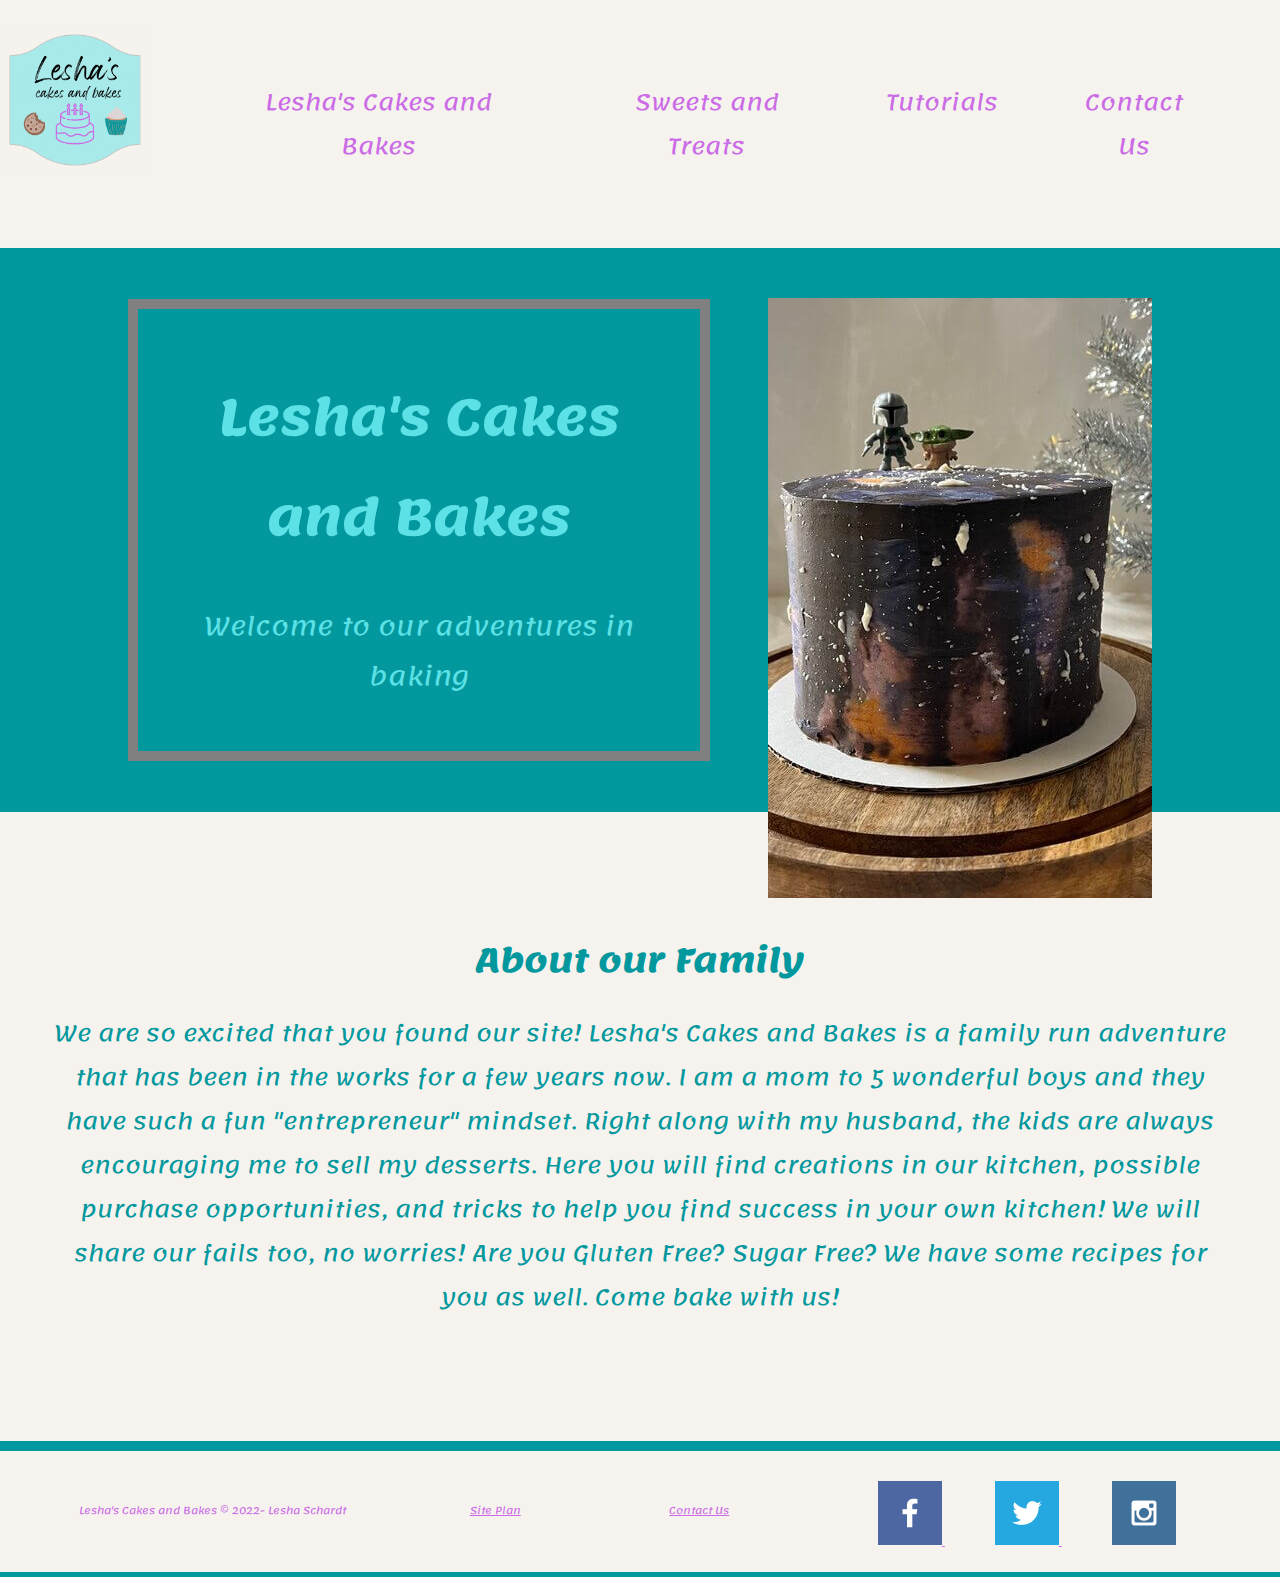
==== commit 8e5f5f49: "logo" ====
--- a/leshabakes/index.html
+++ b/leshabakes/index.html
@@ -14,7 +14,7 @@
     <div id = "content">
         <header>
             <a id= "logo_link" href = "index.html">
-              <img class= "logo" src = "image/logo.png" alt= "LCB logo">
+              <img class= "logo" src = "image/logo.PNG" alt= "LCB logo">
             </a>
             <nav>
                 <a href= "index.html"> Lesha's Cakes and Bakes</a>
--- a/leshabakes/styles/style.css
+++ b/leshabakes/styles/style.css
@@ -60,6 +60,7 @@
     grid-row: 1/3;
     border: 10px solid gray;
     padding: 25px;
+    margin-bottom: 100px;
 }
 back-box {
     color: gray;
@@ -87,18 +88,21 @@
 #starwars {
     grid-column: 7/9;
     grid-row: 1/3;
-    margin-top: 90px;  
+    margin-top: 50px;  
     
 }
 .about-me {
     background-color: #f6f3ee;
     color: #03989E;
     line-height: 2em;
-    grid-column: 2/10;
-    grid-row: 7/10;
-    margin-top: 100px;
-    padding: 25px;    
-    margin-bottom: -100px;
+    
+    grid-column: 1/11;
+    grid-row: 6/10;
+    
+    margin-top: -100px;
+    padding: 100px 50px 100px 50px; 
+    margin-bottom: -190px;
+    z-index: -1;
 }
 footer{
     background-color: #f6f3ee; 
